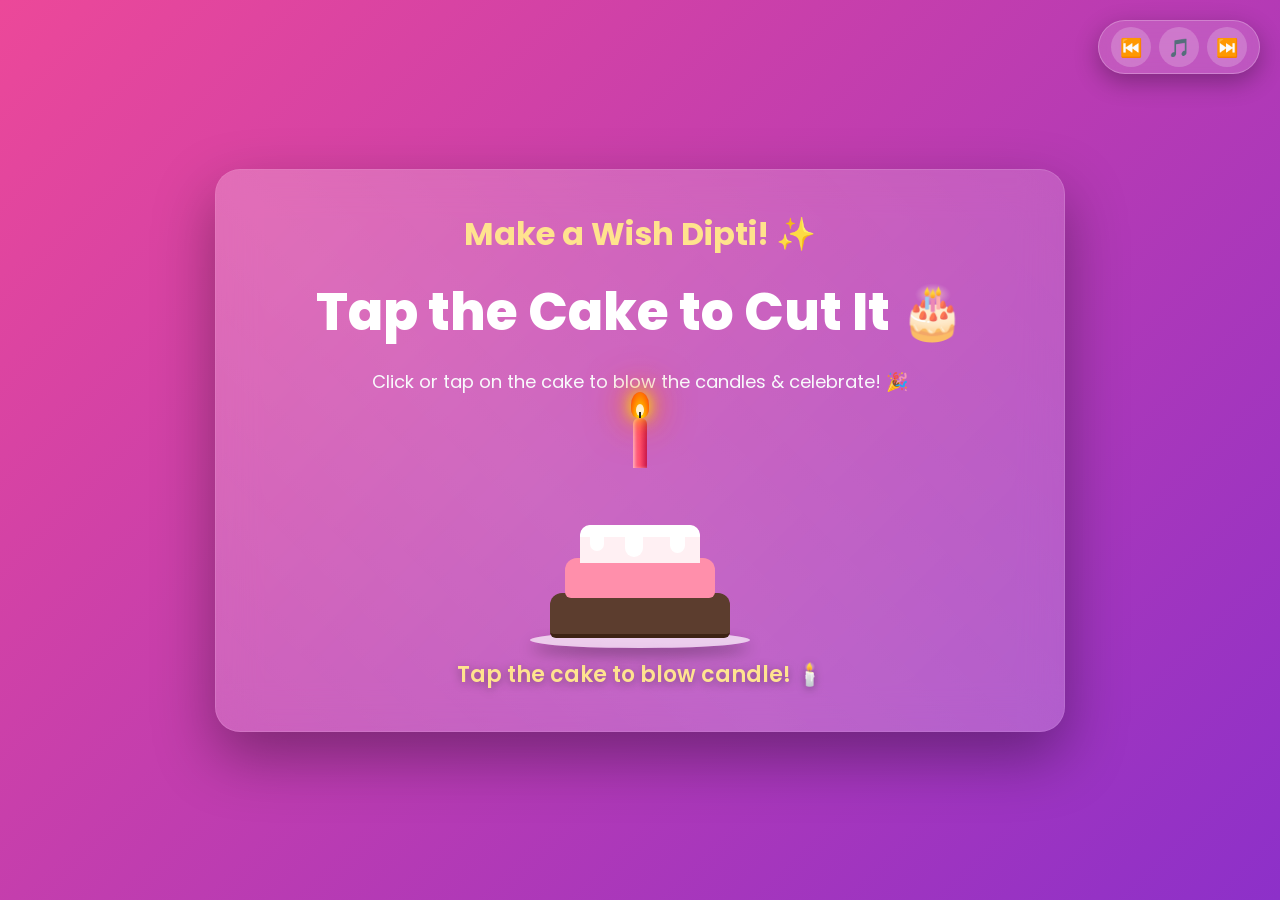
==== cake.html @ c9e130d8 "add some files" ====
<!DOCTYPE html>
<html lang="en">
<head>
    <meta charset="UTF-8">
    <meta name="viewport" content="width=device-width, initial-scale=1.0">
    <title>🎂 Make a Wish & Cut Cake ✨</title>
    <link rel="stylesheet" href="style.css">
    <link href="https://fonts.googleapis.com/css2?family=Poppins:wght@300;400;500;600;700;800&display=swap" rel="stylesheet">
</head>
<body>

<div class="music-controller-group">
    <button class="music-controller" id="prevSongBtn" title="Previous Song">⏮️</button>
    <button class="music-controller" id="musicToggle" title="Play / Pause">🎵</button>
    <button class="music-controller" id="nextSongBtn" title="Next Song">⏭️</button>
</div>
<audio id="bgMusic" src="music/song1.mp3"></audio>

<section>
    <div class="glass">
        <h2>Make a Wish Dipti! ✨</h2>
        <h1>Tap the Cake to Cut It 🎂</h1>
        <p>Click or tap on the cake to blow the candles & celebrate! 🎉</p>

        <!-- 3D REALISTIC CAKE & GLOWING CANDLE -->
        <div class="cake-wrapper" id="cakeElement">
            <div class="candle">
                <div class="flame" id="flameElement">
                    <div class="flame-inner"></div>
                </div>
                <div class="wick"></div>
            </div>
            <div class="cake">
                <div class="plate"></div>
                <div class="layer layer-bottom"></div>
                <div class="layer layer-middle"></div>
                <div class="layer layer-top">
                    <div class="icing"></div>
                    <div class="drip drip1"></div>
                    <div class="drip drip2"></div>
                    <div class="drip drip3"></div>
                </div>
            </div>
        </div>

        <div id="cakeStatusText" class="cake-status">Tap the cake to blow candle! 🕯️</div>

        <a href="message.html" class="btn hidden" id="nextWishBtn">Open My Birthday Wish 💌</a>
    </div>
</section>

<script src="script.js"></script>
</body>
</html>
---- style.css ----
/* ===========================================================
                    GOOGLE FONT & RESET
=========================================================== */
@import url('https://fonts.googleapis.com/css2?family=Poppins:wght@300;400;500;600;700;800&display=swap');

* {
    margin: 0;
    padding: 0;
    box-sizing: border-box;
    font-family: 'Poppins', sans-serif;
}

html {
    scroll-behavior: smooth;
}

body {
    background: linear-gradient(-45deg, #0f172a, #1e3a8a, #6d28d9, #ec4899);
    background-size: 400% 400%;
    animation: backgroundMove 16s ease infinite;
    color: white;
    overflow-x: hidden;
    min-height: 100vh;
    position: relative;
}

@keyframes backgroundMove {
    0% { background-position: 0% 50%; }
    50% { background-position: 100% 50%; }
    100% { background-position: 0% 50%; }
}

/* ===========================================================
        FLOATING MULTI-SONG CONTROLLER GROUP WIDGET
=========================================================== */
.music-controller-group {
    position: fixed;
    top: 20px;
    right: 20px;
    display: flex;
    align-items: center;
    gap: 8px;
    z-index: 99999;
    background: rgba(255, 255, 255, 0.15);
    backdrop-filter: blur(15px);
    padding: 6px 12px;
    border-radius: 50px;
    border: 1px solid rgba(255, 255, 255, 0.25);
    box-shadow: 0 8px 25px rgba(0, 0, 0, 0.3);
}

.music-controller {
    width: 40px;
    height: 40px;
    background: rgba(255, 255, 255, 0.2);
    border: none;
    border-radius: 50%;
    display: flex;
    justify-content: center;
    align-items: center;
    font-size: 18px;
    cursor: pointer;
    color: white;
    transition: transform 0.2s ease, background 0.2s ease;
}

.music-controller:hover {
    transform: scale(1.15);
    background: rgba(255, 255, 255, 0.4);
}

.music-controller.playing {
    animation: pulseMusic 1.8s infinite ease-in-out;
}

@keyframes pulseMusic {
    0%, 100% { transform: scale(1); box-shadow: 0 0 10px rgba(255,255,255,0.4); }
    50% { transform: scale(1.12); box-shadow: 0 0 20px rgba(255,64,129,0.8); }
}

/* ===========================================================
                    SECTIONS & GLASS CARD
=========================================================== */
section {
    width: 100%;
    min-height: 100vh;
    display: flex;
    justify-content: center;
    align-items: center;
    padding: 60px 20px;
    position: relative;
    overflow: hidden;
}

.hidden { display: none !important; }

.glass {
    width: 90%;
    max-width: 850px;
    padding: 40px;
    border-radius: 25px;
    background: rgba(255, 255, 255, .12);
    backdrop-filter: blur(20px);
    border: 1px solid rgba(255, 255, 255, .18);
    box-shadow: 0 25px 60px rgba(0, 0, 0, .35);
    text-align: center;
    position: relative;
    overflow: hidden;
}

.glass::before {
    content: "";
    position: absolute;
    top: -100%; left: -100%;
    width: 200%; height: 200%;
    background: linear-gradient(45deg, transparent, rgba(255, 255, 255, .12), transparent);
    animation: glassShine 8s linear infinite;
}

@keyframes glassShine {
    0% { transform: translate(-100%, -100%) rotate(30deg); }
    100% { transform: translate(100%, 100%) rotate(30deg); }
}

h1 { font-size: 52px; font-weight: 800; margin-bottom: 15px; }
h2 { font-size: 32px; color: #FFE082; margin-bottom: 15px; }
p { font-size: 18px; line-height: 32px; color: #f8fafc; }

.btn {
    display: inline-block;
    margin-top: 25px;
    padding: 16px 36px;
    border: none;
    border-radius: 50px;
    cursor: pointer;
    font-size: 18px;
    font-weight: 700;
    color: white;
    text-decoration: none;
    background: linear-gradient(90deg, #ff4d6d, #ff758f);
    box-shadow: 0 15px 35px rgba(255, 77, 109, .35);
    transition: transform 0.3s ease, box-shadow 0.3s ease;
}

.btn:hover {
    transform: translateY(-4px) scale(1.03);
    box-shadow: 0 20px 40px rgba(255, 77, 109, .55);
}

/* ===========================================================
            1ST AUGUST COUNTDOWN CARD (HOME PAGE)
=========================================================== */
.counter-card {
    margin: 25px auto 10px auto;
    padding: 18px;
    background: rgba(255, 255, 255, 0.1);
    border-radius: 18px;
    border: 1px solid rgba(255, 255, 255, 0.2);
}

.counter-card h3 {
    font-size: 16px;
    color: #FFE082;
    margin-bottom: 8px;
}

#countdownClock {
    font-size: 24px;
    font-weight: 700;
    letter-spacing: 2px;
    color: #ffffff;
    text-shadow: 0 0 12px rgba(255, 255, 255, 0.5);
}

/* ===========================================================
            3D REALISTIC VISUAL CAKE & GLOWING CANDLE
=========================================================== */
.cake-wrapper {
    position: relative;
    width: 220px;
    height: 200px;
    margin: 40px auto 20px auto;
    cursor: pointer;
    display: flex;
    flex-direction: column;
    align-items: center;
    justify-content: flex-end;
    transition: transform 0.3s ease;
}

.cake-wrapper:hover {
    transform: scale(1.05);
}

.candle {
    position: absolute;
    top: -20px;
    width: 14px;
    height: 50px;
    background: linear-gradient(to right, #ff758f, #ff4d6d, #c9184a);
    border-radius: 6px 6px 0 0;
    z-index: 10;
    box-shadow: inset 2px 0 3px rgba(255, 255, 255, 0.4);
}

.wick {
    position: absolute;
    top: -6px;
    left: 50%;
    transform: translateX(-50%);
    width: 2px;
    height: 6px;
    background: #222;
}

.flame {
    position: absolute;
    top: -26px;
    left: 50%;
    transform: translateX(-50%);
    width: 18px;
    height: 26px;
    background: radial-gradient(ellipse at bottom, #ffea00 0%, #ff9100 50%, #ff3c00 100%);
    border-radius: 50% 50% 35% 35%;
    box-shadow: 0 0 15px #ffea00, 0 0 30px #ff9100, 0 0 45px #ff3c00;
    animation: flicker 0.8s infinite alternate ease-in-out;
}

.flame-inner {
    position: absolute;
    bottom: 2px;
    left: 50%;
    transform: translateX(-50%);
    width: 8px;
    height: 12px;
    background: #ffffff;
    border-radius: 50%;
    opacity: 0.8;
}

@keyframes flicker {
    0% { transform: translateX(-50%) scale(1) rotate(-2deg); opacity: 0.95; }
    50% { transform: translateX(-50%) scale(1.1) rotate(2deg); opacity: 1; }
    100% { transform: translateX(-50%) scale(0.95) rotate(-1deg); opacity: 0.9; }
}

.cake {
    position: relative;
    width: 180px;
    height: 120px;
}

.plate {
    position: absolute;
    bottom: -10px;
    left: 50%;
    transform: translateX(-50%);
    width: 220px;
    height: 16px;
    background: rgba(255, 255, 255, 0.6);
    backdrop-filter: blur(5px);
    border-radius: 50%;
    box-shadow: 0 8px 15px rgba(0,0,0,0.3);
}

.layer {
    position: absolute;
    left: 50%;
    transform: translateX(-50%);
    border-radius: 12px 12px 6px 6px;
}

.layer-bottom {
    bottom: 0;
    width: 180px;
    height: 45px;
    background: #5c3d2e;
    border-bottom: 4px solid #3d2314;
}

.layer-middle {
    bottom: 40px;
    width: 150px;
    height: 40px;
    background: #ff8fab;
}

.layer-top {
    bottom: 75px;
    width: 120px;
    height: 38px;
    background: #fff0f3;
    border-radius: 12px 12px 0 0;
}

.icing {
    position: absolute;
    top: 0;
    width: 100%;
    height: 12px;
    background: #ffffff;
    border-radius: 10px 10px 0 0;
}

.drip {
    position: absolute;
    background: #ffffff;
    border-radius: 0 0 10px 10px;
}

.drip1 { left: 10px; top: 10px; width: 14px; height: 16px; }
.drip2 { left: 45px; top: 10px; width: 18px; height: 22px; }
.drip3 { right: 15px; top: 10px; width: 15px; height: 18px; }

.cake-status {
    margin-top: 20px;
    font-size: 22px;
    font-weight: 600;
    color: #FFE082;
    text-shadow: 0 2px 10px rgba(0,0,0,0.4);
}

/* LOADER */
#loader {
    position: fixed;
    top: 0; left: 0;
    width: 100%; height: 100%;
    background: #020617;
    display: flex;
    justify-content: center;
    align-items: center;
    z-index: 999999;
}

.loader-content { text-align: center; }
.gift-box { font-size: 80px; animation: giftBounce 1.3s infinite; }
@keyframes giftBounce {
    0%, 100% { transform: translateY(0); }
    50% { transform: translateY(-18px); }
}

.loading-bar {
    margin: 20px auto 0;
    width: 280px; height: 10px;
    background: #334155;
    border-radius: 30px;
    overflow: hidden;
}

.loading-fill {
    height: 100%; width: 0;
    background: linear-gradient(90deg, #ff4081, #7c4dff, #03A9F4);
}

/* QUESTION BUTTONS */
.button-area {
    margin-top: 35px;
    display: flex;
    justify-content: center;
    align-items: center;
    gap: 30px;
    position: relative;
    min-height: 180px;
}

#yesBtn { background: linear-gradient(90deg, #00C853, #69F0AE); z-index: 2; }
#noBtn { background: linear-gradient(90deg, #ff1744, #ff616f); z-index: 5; }

/* PANDA & MESSAGE */
.panda-wrapper {
    margin: 30px auto;
    display: flex;
    justify-content: center;
    align-items: center;
    gap: 30px;
    flex-wrap: wrap;
}

.boyPanda, .girlPanda {
    width: 140px;
    transition: transform 0.6s ease;
}

.panda-pop {
    animation: pandaEntrancePop 1.2s cubic-bezier(0.175, 0.885, 0.32, 1.275) forwards;
}

@keyframes pandaEntrancePop {
    0% { transform: scale(0) rotate(-20deg); opacity: 0; }
    80% { transform: scale(1.15) rotate(5deg); opacity: 1; }
    100% { transform: scale(1) rotate(0deg); opacity: 1; }
}

.gift { font-size: 60px; animation: giftBounce 2s infinite; }

#typewriter {
    margin: 25px auto;
    padding: 25px;
    max-width: 750px;
    min-height: 250px;
    border-radius: 20px;
    background: rgba(255, 255, 255, .08);
    font-size: 18px;
    line-height: 32px;
    text-align: left;
    white-space: pre-wrap;
}

/* ===========================================================
        GALLERY - BIGGER PHOTO SIZE (340px Height)
=========================================================== */
#galleryPage { padding: 90px 20px 60px 20px; flex-direction: column; }
.gallery-header { text-align: center; margin-bottom: 40px; }

.gallery {
    width: 100%;
    max-width: 1300px;
    display: grid;
    grid-template-columns: repeat(auto-fit, minmax(260px, 1fr));
    gap: 25px;
}

.photo-card {
    background: rgba(255, 255, 255, .12);
    backdrop-filter: blur(15px);
    border: 1px solid rgba(255, 255, 255, .2);
    border-radius: 20px;
    padding: 12px;
    text-align: center;
    cursor: pointer;
    position: relative;
    overflow: hidden;
    opacity: 0;
    transform: translateX(-180px) scale(0.85);
    transition: transform 0.4s ease, box-shadow 0.4s ease;
}

@keyframes slideFromLeft {
    0% { opacity: 0; transform: translateX(-180px) scale(0.85); }
    100% { opacity: 1; transform: translateX(0) scale(1); }
}

.photo-card.slide-in {
    animation: slideFromLeft 0.7s cubic-bezier(0.25, 1, 0.5, 1) forwards;
}

.photo-card img {
    width: 100%;
    height: 340px; /* Badi photo height */
    object-fit: cover;
    border-radius: 14px;
    transition: transform 0.5s ease;
}

.photo-card span { display: block; margin-top: 12px; font-size: 16px; font-weight: 600; }

.photo-card:hover {
    transform: translateY(-10px) scale(1.05) !important;
    box-shadow: 0 25px 50px rgba(255, 20, 147, .45);
}

.photo-card:hover img { transform: scale(1.08); }

/* LIGHTBOX */
#lightbox {
    position: fixed;
    top: 0; left: 0;
    width: 100%; height: 100%;
    background: rgba(0, 0, 0, .92);
    display: flex; justify-content: center; align-items: center;
    z-index: 99999;
}

#lightboxImg { max-width: 85vw; max-height: 70vh; border-radius: 12px; }
#closeLightbox { position: absolute; top: 20px; right: 30px; font-size: 45px; cursor: pointer; color: white; }

/* LETTER PAGE (WAX SEAL TOP FIX) */
#letterPage { padding: 100px 20px 60px 20px; }

.letter-paper {
    position: relative;
    width: 100%; max-width: 750px;
    background: #fffdf7; color: #333;
    padding: 65px 40px 40px 40px; border-radius: 20px;
    box-shadow: 0 25px 50px rgba(0,0,0,0.35);
}

.wax-seal {
    position: absolute; top: -30px; left: 50%;
    transform: translateX(-50%);
    width: 60px; height: 60px; border-radius: 50%;
    background: linear-gradient(135deg, #ff1744, #d50000);
    display: flex; justify-content: center; align-items: center;
    font-size: 26px; color: white;
}

.letter-paper p {
    color: #333333; font-size: 18px;
    line-height: 32px; margin-bottom: 18px;
}

.signature { margin-top: 35px; text-align: right; font-size: 24px; color: #e91e63; font-family: cursive; }

/* FLOATING AMBIENT BACKGROUNDS */
.floating-flower {
    position: fixed; pointer-events: none;
    animation: flowerFall linear forwards; z-index: 4;
}

@keyframes flowerFall {
    0% { opacity: 1; transform: translateY(-50px) rotate(0deg); }
    100% { opacity: 0.2; transform: translateY(110vh) rotate(360deg); }
}

.flower-burst {
    position: fixed; pointer-events: none;
    animation: burstPop 2.5s ease-out forwards; z-index: 99;
}

@keyframes burstPop {
    0% { opacity: 1; transform: translate(0, 0) scale(0.5); }
    100% { opacity: 0; transform: translate(var(--tx), var(--ty)) scale(1.6) rotate(180deg); }
}

.quote {
    position: fixed; color: rgba(255, 255, 255, 0.9);
    font-size: 18px; font-weight: 600; pointer-events: none;
    animation: quoteMove 11s linear forwards; z-index: 5;
}

@keyframes quoteMove {
    0% { opacity: 0; transform: translateY(80px); }
    15% { opacity: 1; }
    85% { opacity: 1; }
    100% { opacity: 0; transform: translateY(-120vh); }
}

.balloon {
    position: fixed; bottom: -160px;
    width: 55px; height: 75px; border-radius: 50%;
    pointer-events: none; animation: balloonFly linear forwards; z-index: 3;
}

@keyframes balloonFly {
    0% { transform: translateY(0); }
    100% { transform: translateY(-140vh); }
}

.sparkle {
    position: fixed; border-radius: 50%; background: white;
    pointer-events: none; animation: sparkleAnim 2s linear forwards; z-index: 1;
}

@keyframes sparkleAnim {
    0% { opacity: 0; transform: scale(.3); }
    50% { opacity: 1; transform: scale(1.5); }
    100% { opacity: 0; transform: scale(.2); }
}

.firework {
    position: fixed; width: 10px; height: 10px; border-radius: 50%; background: white;
    box-shadow: 0 0 15px white, 0 0 35px white, 0 0 60px white;
    pointer-events: none; animation: fireworkExplosion 1.2s ease-out forwards; z-index: 10;
}

@keyframes fireworkExplosion {
    0% { opacity: 1; transform: scale(.2); }
    100% { opacity: 0; transform: scale(8); }
}

/* MOBILE RESPONSIVE */
@media(max-width: 768px) {
    h1 { font-size: 36px; }
    h2 { font-size: 24px; }
    p { font-size: 15px; line-height: 26px; }
    .glass { padding: 25px 15px; }
    .boyPanda, .girlPanda { width: 100px; }
    .gallery { grid-template-columns: repeat(2, 1fr); gap: 15px; }
    .photo-card img { height: 220px; }
}

@media(max-width: 480px) {
    .gallery { grid-template-columns: 1fr; gap: 18px; }
    .photo-card img { height: 300px; }
    .btn { width: 100%; font-size: 17px; padding: 16px; text-align: center; }
}
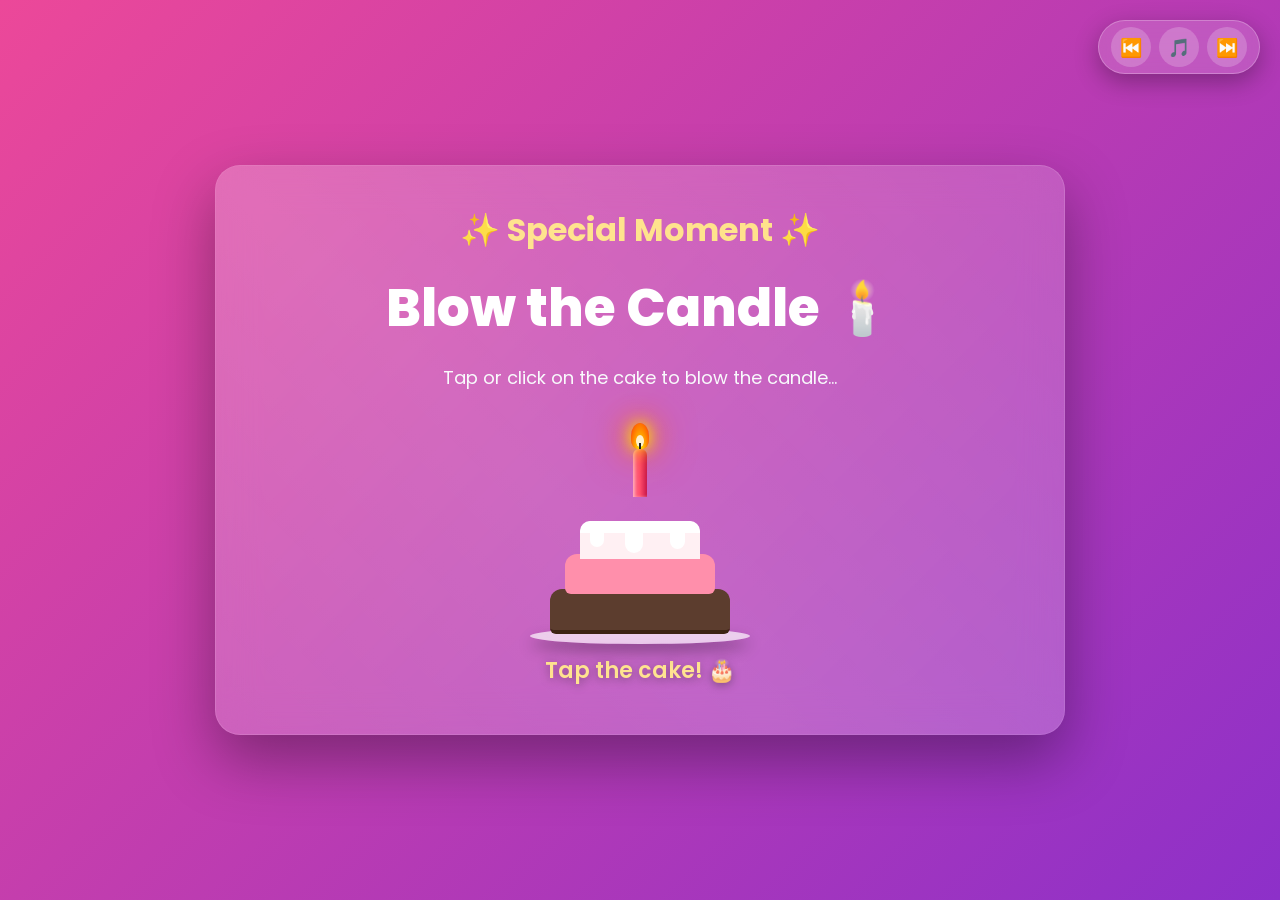
==== commit 2384d14d: "make some change" ====
--- a/cake.html
+++ b/cake.html
@@ -18,9 +18,9 @@
 
 <section>
     <div class="glass">
-        <h2>Make a Wish Dipti! ✨</h2>
-        <h1>Tap the Cake to Cut It 🎂</h1>
-        <p>Click or tap on the cake to blow the candles & celebrate! 🎉</p>
+        <h2>✨ Special Moment ✨</h2>
+        <h1>Blow the Candle 🕯️</h1>
+        <p>Tap or click on the cake to blow the candle...</p>
 
         <!-- 3D REALISTIC CAKE & GLOWING CANDLE -->
         <div class="cake-wrapper" id="cakeElement">
@@ -43,9 +43,10 @@
             </div>
         </div>
 
-        <div id="cakeStatusText" class="cake-status">Tap the cake to blow candle! 🕯️</div>
+        <div id="cakeStatusText" class="cake-status">Tap the cake! 🎂</div>
 
-        <a href="message.html" class="btn hidden" id="nextWishBtn">Open My Birthday Wish 💌</a>
+        <!-- LINK UPDATED TO BALLOONS.HTML -->
+        <a href="balloons.html" class="btn hidden" id="nextWishBtn">Open Next Surprise 🎈</a>
     </div>
 </section>
 
--- a/style.css
+++ b/style.css
@@ -173,13 +173,13 @@
 }
 
 /* ===========================================================
-            3D REALISTIC VISUAL CAKE & GLOWING CANDLE
+        3D REALISTIC VISUAL CAKE & CANDLE (DISTANCE FIXED)
 =========================================================== */
 .cake-wrapper {
     position: relative;
     width: 220px;
-    height: 200px;
-    margin: 40px auto 20px auto;
+    height: 210px;
+    margin: 30px auto 20px auto;
     cursor: pointer;
     display: flex;
     flex-direction: column;
@@ -194,9 +194,9 @@
 
 .candle {
     position: absolute;
-    top: -20px;
+    top: 25px;
     width: 14px;
-    height: 50px;
+    height: 48px;
     background: linear-gradient(to right, #ff758f, #ff4d6d, #c9184a);
     border-radius: 6px 6px 0 0;
     z-index: 10;
@@ -318,6 +318,148 @@
     font-weight: 600;
     color: #FFE082;
     text-shadow: 0 2px 10px rgba(0,0,0,0.4);
+    min-height: 40px;
+}
+
+.wish-box {
+    margin: 15px auto;
+    padding: 12px 20px;
+    background: rgba(255, 255, 255, 0.15);
+    backdrop-filter: blur(10px);
+    border: 1px solid rgba(255, 255, 255, 0.3);
+    border-radius: 30px;
+    font-size: 20px;
+    font-weight: 600;
+    color: #ffffff;
+    animation: pulseWish 1.5s infinite ease-in-out;
+}
+
+@keyframes pulseWish {
+    0%, 100% { transform: scale(1); box-shadow: 0 0 10px rgba(255,255,255,0.3); }
+    50% { transform: scale(1.05); box-shadow: 0 0 20px rgba(255, 105, 180, 0.6); }
+}
+
+/* ===========================================================
+        INTERACTIVE BALLOON PAGE & ROSES DESIGNING
+=========================================================== */
+.balloon-page-glass {
+    max-width: 900px;
+    padding: 35px 25px;
+}
+
+.balloon-instruction {
+    font-size: 17px;
+    color: #FFE082;
+    margin-bottom: 10px;
+}
+
+.roses-container {
+    display: flex;
+    justify-content: center;
+    gap: 20px;
+    margin: 10px 0 25px 0;
+}
+
+.rose-emoji {
+    font-size: 32px;
+    animation: roseFloat 2.5s ease-in-out infinite alternate;
+}
+
+.rose-emoji:nth-child(2) { animation-delay: 0.3s; }
+.rose-emoji:nth-child(3) { animation-delay: 0.6s; }
+.rose-emoji:nth-child(4) { animation-delay: 0.9s; }
+
+@keyframes roseFloat {
+    0% { transform: translateY(0) rotate(-5deg); }
+    100% { transform: translateY(-8px) rotate(5deg); }
+}
+
+/* BALLOON GRID */
+.balloon-grid {
+    display: flex;
+    justify-content: center;
+    align-items: center;
+    gap: 20px;
+    margin: 20px 0 30px 0;
+    flex-wrap: wrap;
+}
+
+.interactive-balloon-card {
+    position: relative;
+    width: 130px;
+    height: 180px;
+    display: flex;
+    flex-direction: column;
+    align-items: center;
+    justify-content: center;
+    cursor: pointer;
+}
+
+.pop-balloon {
+    position: relative;
+    width: 95px;
+    height: 120px;
+    border-radius: 50% 50% 50% 50% / 40% 40% 60% 60%;
+    box-shadow: inset -10px -10px 20px rgba(0,0,0,0.25), inset 10px 10px 15px rgba(255,255,255,0.4);
+    animation: floatBalloon 3s infinite ease-in-out alternate;
+    transition: transform 0.2s ease, opacity 0.3s ease;
+}
+
+.interactive-balloon-card:hover .pop-balloon {
+    transform: scale(1.08);
+}
+
+.b-red { background: radial-gradient(circle at 30% 30%, #ff6b81, #ff4757); }
+.b-pink { background: radial-gradient(circle at 30% 30%, #ff9ff3, #f368e0); }
+.b-purple { background: radial-gradient(circle at 30% 30%, #a29bfe, #6c5ce7); }
+.b-gold { background: radial-gradient(circle at 30% 30%, #feca57, #ff9f43); }
+
+.balloon-string {
+    position: absolute;
+    bottom: -22px;
+    left: 50%;
+    transform: translateX(-50%);
+    width: 2px;
+    height: 25px;
+    background: rgba(255, 255, 255, 0.7);
+}
+
+@keyframes floatBalloon {
+    0% { transform: translateY(0px) rotate(-2deg); }
+    100% { transform: translateY(-12px) rotate(2deg); }
+}
+
+.revealed-word {
+    font-size: 26px;
+    font-weight: 800;
+    color: #FFE082;
+    text-shadow: 0 0 15px rgba(255, 224, 130, 0.8), 0 0 25px rgba(255, 105, 180, 0.9);
+    animation: wordPopIn 0.6s cubic-bezier(0.175, 0.885, 0.32, 1.275) forwards;
+}
+
+@keyframes wordPopIn {
+    0% { transform: scale(0) rotate(-15deg); opacity: 0; }
+    80% { transform: scale(1.2) rotate(3deg); opacity: 1; }
+    100% { transform: scale(1) rotate(0deg); opacity: 1; }
+}
+
+.full-msg-box {
+    margin: 20px auto;
+    padding: 15px 25px;
+    background: rgba(255, 255, 255, 0.2);
+    backdrop-filter: blur(12px);
+    border: 2px solid #FFE082;
+    border-radius: 50px;
+    font-size: 26px;
+    font-weight: 800;
+    color: #ffffff;
+    box-shadow: 0 0 25px rgba(255, 224, 130, 0.6);
+    animation: fullMsgPulse 1.8s infinite ease-in-out;
+}
+
+@keyframes fullMsgPulse {
+    0%, 100% { transform: scale(1); }
+    50% { transform: scale(1.04); }
 }
 
 /* LOADER */
@@ -406,9 +548,7 @@
     white-space: pre-wrap;
 }
 
-/* ===========================================================
-        GALLERY - BIGGER PHOTO SIZE (340px Height)
-=========================================================== */
+/* GALLERY */
 #galleryPage { padding: 90px 20px 60px 20px; flex-direction: column; }
 .gallery-header { text-align: center; margin-bottom: 40px; }
 
@@ -446,7 +586,7 @@
 
 .photo-card img {
     width: 100%;
-    height: 340px; /* Badi photo height */
+    height: 340px;
     object-fit: cover;
     border-radius: 14px;
     transition: transform 0.5s ease;
@@ -474,7 +614,7 @@
 #lightboxImg { max-width: 85vw; max-height: 70vh; border-radius: 12px; }
 #closeLightbox { position: absolute; top: 20px; right: 30px; font-size: 45px; cursor: pointer; color: white; }
 
-/* LETTER PAGE (WAX SEAL TOP FIX) */
+/* LETTER PAGE */
 #letterPage { padding: 100px 20px 60px 20px; }
 
 .letter-paper {
@@ -579,6 +719,14 @@
     .photo-card img { height: 220px; }
 }
 
+@media(max-width: 600px) {
+    .balloon-grid { gap: 10px; }
+    .interactive-balloon-card { width: 100px; height: 150px; }
+    .pop-balloon { width: 75px; height: 95px; }
+    .revealed-word { font-size: 20px; }
+    .full-msg-box { font-size: 20px; padding: 12px 18px; }
+}
+
 @media(max-width: 480px) {
     .gallery { grid-template-columns: 1fr; gap: 18px; }
     .photo-card img { height: 300px; }
